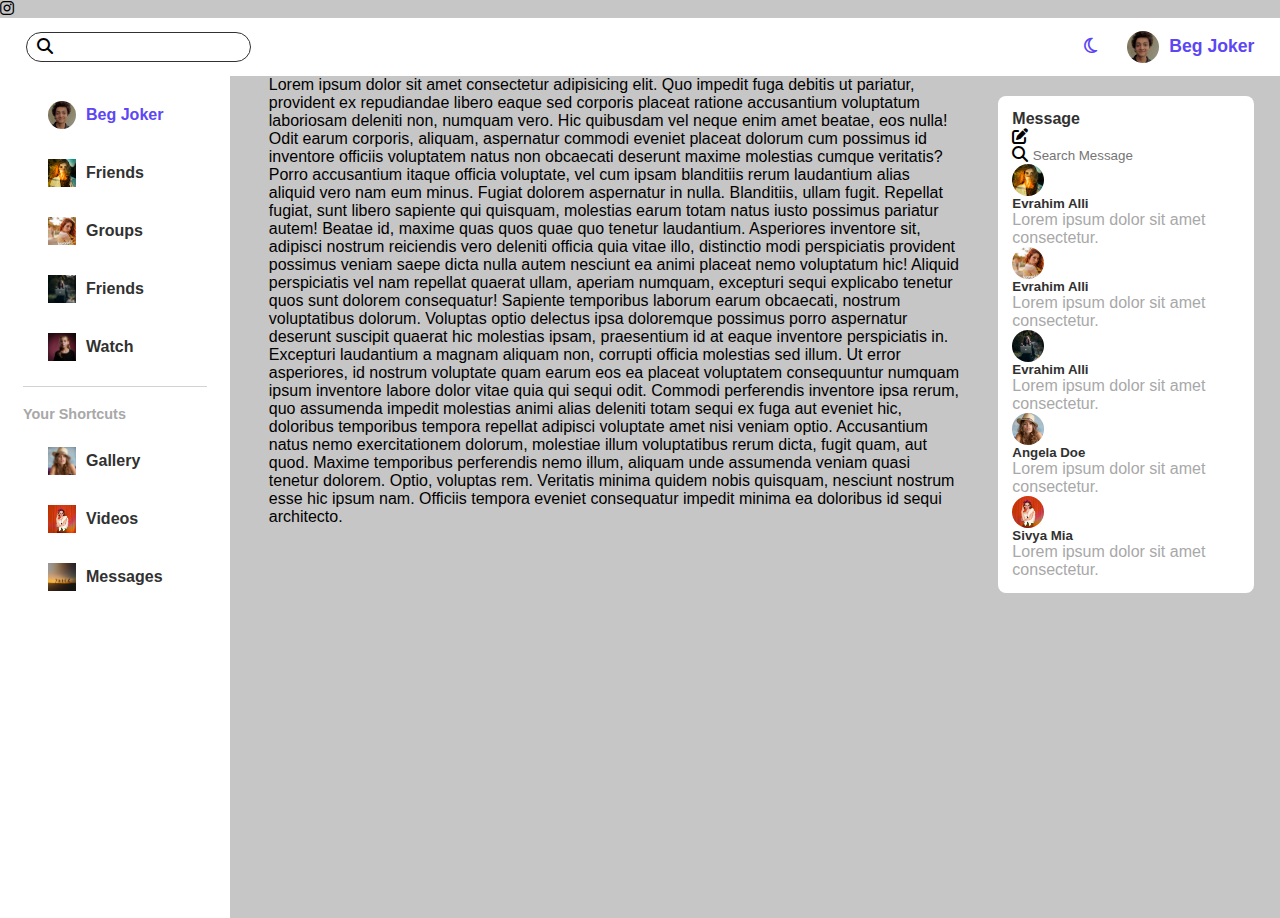
==== Instabook/index.html @ 7f5948ef "Add files via upload" ====
<!DOCTYPE html>
<html lang="en">
<head>
  <meta charset="UTF-8">
  <meta name="viewport" content="width=device-width, initial-scale=1.0">
  <title>InstaBook</title>
  <link rel="stylesheet" href="styles.css">
  <link rel="stylesheet" href="https://cdnjs.cloudflare.com/ajax/libs/font-awesome/6.4.2/css/all.min.css">
</head>


<body>
  <i class="fa-brands fa-instagram"></i>
  <nav>
    <div class="nav-container">

      <div class="nav-left">

        <a href="index.html" class="hidden-icon"><i class="fa fa-home"></i></a>
        <a href="profile.html" class="hidden-icon"><i class="fa fa-user"></i></a>
        <div class="nav-search">
          <span>
            <i class="fa fas fa-search"></i>
          </span>
          <input type="search">
        </div>
      </div>


      <div class="nav-right">
        <a href="chatbox.html" class="hidden-icon"><i class="fa far fa-envelope"></i></a>
        <a href="#" class="hidden-icon"><i class="fa far fa-bell"></i></a>
        <button class="moon-icon"><i class="fa far fa-moon"></i></button>
        <button class="sun-icon"><i class="fa far fa-sun"></i></button>
        <button class="menu-bar hidden-icon"><i class="fa fa-bars"></i></button>
        <a href="profile.html" class="user">
          <img src="images/Me.jpg" alt="">
          <h4>Beg Joker</h4>
        </a>
      </div>
    </div>
  </nav>




  <main>
<!---------------------------------Left Bar------------------------->
    <div class="left-bar">
      <div class="left-bar-container">
        <a href="profile.html" class="menu-item user">
          <img src="images/Me.jpg" alt="">
          <h4>Beg Joker</h4>
        </a>  
        <a href="profile.html" class="menu-item">
          <img src="images/1.jpg" alt="">
          <h4>Friends</h4>
        </a> 
        <a href="#" class="menu-item">
          <img src="images/2.jpg" alt="">
          <h4>Groups</h4>
        </a> 
        <a href="#" class="menu-item">
          <img src="images/3.jpg" alt="">
          <h4>Friends</h4>
        </a> 
        <a href="https://youtube/shorts/" target="_blank" class="menu-item">
          <img src="images/4.jpg" alt="">
          <h4>Watch</h4>
        </a> 

        <hr>
        <h4 class="others">Your Shortcuts</h4>

        <a href="#" class="menu-item">
          <img src="images/5.jpg" alt="">
          <h4>Gallery</h4>
        </a>
        <a href="https://youtube/" target="_blank" class="menu-item">
          <img src="images/6.jpg" alt="">
          <h4>Videos</h4>
        </a>
        <a href="chatbox.html" class="menu-item">
          <img src="images/7.jpg" alt="">
          <h4>Messages</h4>
        </a> 
      </div>
    </div>



<!---------------------------------Feed Bar------------------------->
    <div class="feeds-bar">
      <div class="container">
        Lorem ipsum dolor sit amet consectetur adipisicing elit. Quo impedit fuga debitis ut pariatur, provident ex repudiandae libero eaque sed corporis placeat ratione accusantium voluptatum laboriosam deleniti non, numquam vero. Hic quibusdam vel neque enim amet beatae, eos nulla! Odit earum corporis, aliquam, aspernatur commodi eveniet placeat dolorum cum possimus id inventore officiis voluptatem natus non obcaecati deserunt maxime molestias cumque veritatis? Porro accusantium itaque officia voluptate, vel cum ipsam blanditiis rerum laudantium alias aliquid vero nam eum minus. Fugiat dolorem aspernatur in nulla. Blanditiis, ullam fugit. Repellat fugiat, sunt libero sapiente qui quisquam, molestias earum totam natus iusto possimus pariatur autem! Beatae id, maxime quas quos quae quo tenetur laudantium. Asperiores inventore sit, adipisci nostrum reiciendis vero deleniti officia quia vitae illo, distinctio modi perspiciatis provident possimus veniam saepe dicta nulla autem nesciunt ea animi placeat nemo voluptatum hic! Aliquid perspiciatis vel nam repellat quaerat ullam, aperiam numquam, excepturi sequi explicabo tenetur quos sunt dolorem consequatur! Sapiente temporibus laborum earum obcaecati, nostrum voluptatibus dolorum. Voluptas optio delectus ipsa doloremque possimus porro aspernatur deserunt suscipit quaerat hic molestias ipsam, praesentium id at eaque inventore perspiciatis in. Excepturi laudantium a magnam aliquam non, corrupti officia molestias sed illum. Ut error asperiores, id nostrum voluptate quam earum eos ea placeat voluptatem consequuntur numquam ipsum inventore labore dolor vitae quia qui sequi odit. Commodi perferendis inventore ipsa rerum, quo assumenda impedit molestias animi alias deleniti totam sequi ex fuga aut eveniet hic, doloribus temporibus tempora repellat adipisci voluptate amet nisi veniam optio. Accusantium natus nemo exercitationem dolorum, molestiae illum voluptatibus rerum dicta, fugit quam, aut quod. Maxime temporibus perferendis nemo illum, aliquam unde assumenda veniam quasi tenetur dolorem. Optio, voluptas rem. Veritatis minima quidem nobis quisquam, nesciunt nostrum esse hic ipsum nam. Officiis tempora eveniet consequatur impedit minima ea doloribus id sequi architecto.
      </div>
    </div>



<!---------------------------------Right Bar------------------------->
    <div class="right-bar">
      <div class="right-bar-container">
<!-----------------Messages Section------------------>        
        <div class="messages">
          <div class="message-top">
            <h4>Message</h4>
            <span><i class="fa fa-edit"></i></span>
          </div>
          <div class="message-search">
            <span><i class="fa fa-search"></i></span>
            <input type="search" placeholder="Search Message">
          </div>
          <div class="border-div"></div>
          <div class="message">
            <div class="user">
              <img src="images/1.jpg" alt="">
              <div class="green-active"></div>
            </div>
            <div class="message-body">
              <h5>Evrahim Alli</h5>
              <p>Lorem ipsum dolor sit amet consectetur.</p>
            </div>
          </div>
          <div class="message">
            <div class="user">
              <img src="images/2.jpg" alt="">
              <div class="green-active"></div>
            </div>
            <div class="message-body">
              <h5>Evrahim Alli</h5>
              <p>Lorem ipsum dolor sit amet consectetur.</p>
            </div>
          </div>
          <div class="message">
            <div class="user">
              <img src="images/3.jpg" alt="">
              <div class="green-active"></div>
            </div>
            <div class="message-body">
              <h5>Evrahim Alli</h5>
              <p>Lorem ipsum dolor sit amet consectetur.</p>
            </div>
          </div>
          <div class="message">
            <div class="user">
              <img src="images/5.jpg" alt="">
              <div class="green-active"></div>
            </div>
            <div class="message-body">
              <h5>Angela Doe</h5>
              <p>Lorem ipsum dolor sit amet consectetur.</p>
            </div>
          </div>
          <div class="message">
            <div class="user">
              <img src="images/6.jpg" alt="">
              <div class="green-active"></div>
            </div>
            <div class="message-body">
              <h5>Sivya Mia</h5>
              <p>Lorem ipsum dolor sit amet consectetur.</p>
            </div>
          </div>
        </div>

<!----------------Friend Follow-----------------> 
       
      </div>
    </div>

  </main>

</body>
</html>
---- Instabook/styles.css ----
* {
  margin: 0;
  padding: 0;
  box-sizing: border-box;
  text-decoration: none;
  list-style: none;
  border: none;
  outline: none;
}
:root {
  --color-primary: rgb(93, 70, 244);
  --color-text: rgb(49, 49, 49);
  --color-bg: rgb(199, 198, 198);
  --color-white: white;
  --color-border: lightgray;
  --color-soft: rgb(168, 168, 168);
  --color-red: red;
}
html {
  font-family: 'Segoe UI', Tahoma, Geneva, Verdana, sans-serif;
}
body {
  overflow-x: hidden;
  background: var(--color-bg);
}
.container {
  max-width: 991px;
  width: 100%;
  margin: 0 auto;
}
h1, h2, h3, h4, h5 {
  color: var(--color-text);
  font-weight: 600;
}
p {
  color: var(--color-soft);
}
small {
  color: var(--color-soft);
}
img {
  width: 100%;
  display: block;
  object-fit: cover;
}
.btn {
  padding: 0.6rem 1.4rem;
  display: inline-block;
  width: fit-content;
  cursor: pointer;
  border-radius: 0.5rem;
  font-size: 0.9rem;
  font-weight: 500;
  border: none;
  transition: 0.3s ease;
}
.btn:hover {
  opacity: 0.8;
}
.btn-primary {
  background-color: var(--color-primary);
  color: white;
}
.btn-red {
  background: var(--color-red);
  color: white;
}
.user {
  display: flex;
  align-items: center;
  gap: 10px;
} 
.user img {
  width: 32px;
  aspect-ratio: 1/1;
  border-radius: 50%;
  transition: 0.3s ease;
}
.user img:hover {
  opacity: 0.8;
}
.user h4 {
  color: var(--color-primary);
}





/*----------------Nav Bar--------------*/
nav {
  height: 3.6rem;
  width: 100%;
  position: sticky;
  top: 0;
  z-index: 100;
  display: flex;
  align-items: center;
  background: var(--color-white);
}
.nav-container {
  width: 96%;
  margin: 0 auto;
  display: flex;
  align-items: center;
  justify-content: space-between;
  font-size: 1.1rem;
}
.hidden-icon {
  display: none;
}
.nav-left {
  display: flex;
  align-items: center;
  gap: 30px;
}
.logo h3 {
  font-size: 1.5rem;
  font-weight: 400;
  color: var(--color-primary);
}
.logo h3 span {
  color: var(--color-text);
}
.nav-search {
  border: 1px solid var(--color-text);
  padding: 5px 10px;
  font-size: 1rem;
  border-radius: 1rem;
  display: flex;
  align-items: center;
  gap: 10px;
}
.nav-search input {
  background: transparent;
  color: var(--color-primary);
}
.nav-right {
  display: flex;
  align-items: center;
  gap: 30px;
}
.nav-right button {
  background: transparent;
  font-size: 1.1rem;
  color: var(--color-primary);
}
.sun-icon {
  display: none;
}
.sun-icon:hover, .moon-icon:hover {
  transition: 0.3s ease;
}
.sun-icon:hover, .moon-icon:hover {
  transform: rotate(360deg);
}



/*-----------------Start Main----------------*/
main {
  display: grid;
  grid-template-columns: 18% 54% 25%;
  gap: 3%;
  width: 100%;
}


/*--------------Left Bar----------------*/
.left-bar {
  background: var(--color-white);
  position: sticky;
  top: 3.6rem;
  height: calc(100vh - 3.6rem);
  overflow: auto;
}
.left-bar::-webkit-scrollbar {
  display: none;
}
.left-bar-container {
  width: 80%;
  margin: 0 auto;
}

.left-bar .menu-item {
  display: flex;
  align-items: center;
  gap: 10px;
  margin: 20px;
  padding: 5px 0 5px 5px;
  transition: 0.3s ease;
}
.left-bar .menu-item img {
  width: 28px;
}
.left-bar .menu-item:hover {
  background: var(--color-bg);
  border-radius: 0.5rem;
}
hr {
  background: var(--color-border);
  height: 0.4px;
  border: transparent;
  margin-bottom: 20px;
}
.others {
  font-size: 0.9rem;
  color: var(--color-soft);
}



/*------------------Right Bar----------------*/
.right-bar {
  height: calc(100vh - 3.6rem);
  overflow: auto;
  position: sticky;
  top: 3.6rem;
}
.right-bar::-webkit-scrollbar {
  display: none;
}
.right-bar-container {
  width: 80%;
}
.messages {
  background: var(--color-white);
  margin-top: 20px;
  border-radius: 0.5rem;
  padding: 14px;
}
.messages-top {
  display: flex;
  align-items: center;
  justify-content: space-between;
  margin-bottom: 1rem;
}
.messages-top span {
  color: var(--color-text);
}
.messages-search {
  display: flex;
  align-items: center;
  border-radius: 0.5rem;
  background: var(--color-bg);
  padding: 0.7rem;
  gap: 5px;
  margin-bottom: 1rem;
}
.messages-search input {
  background: transparent;
  color: var(--color-text);
}
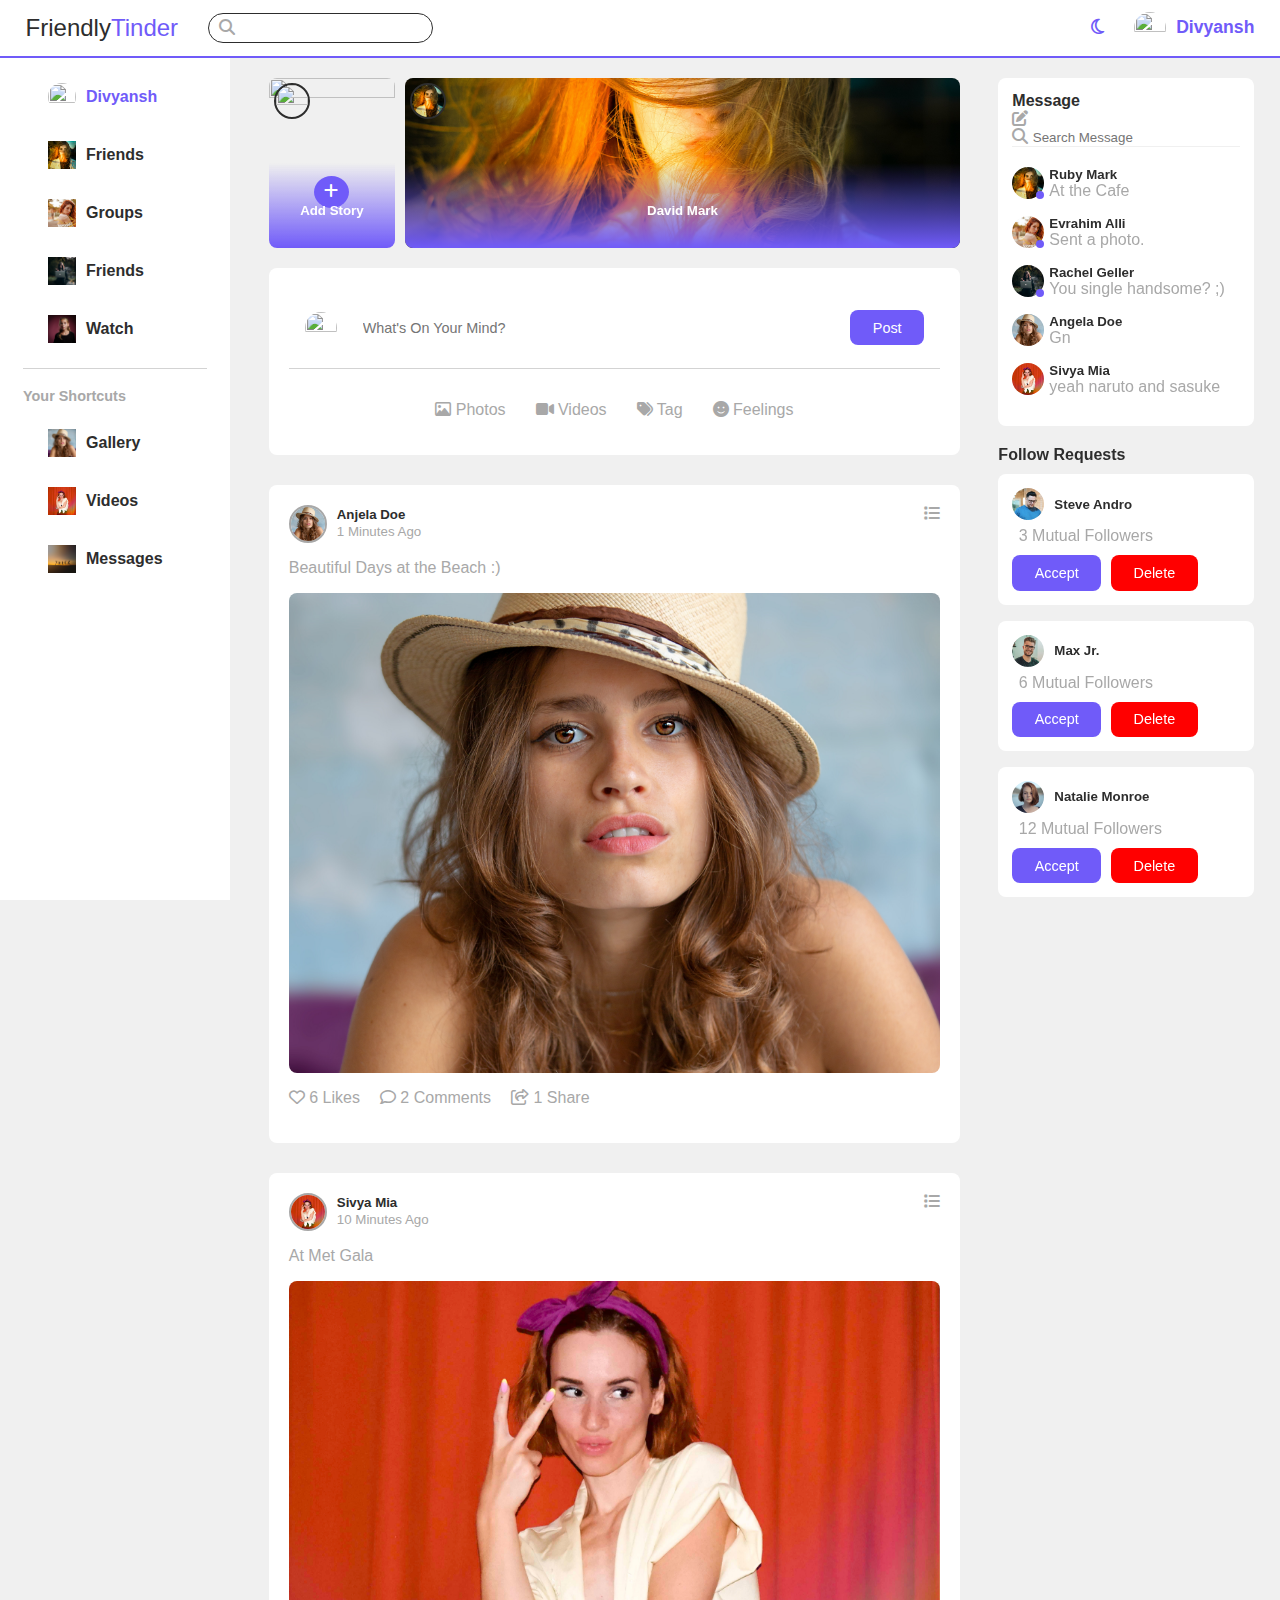
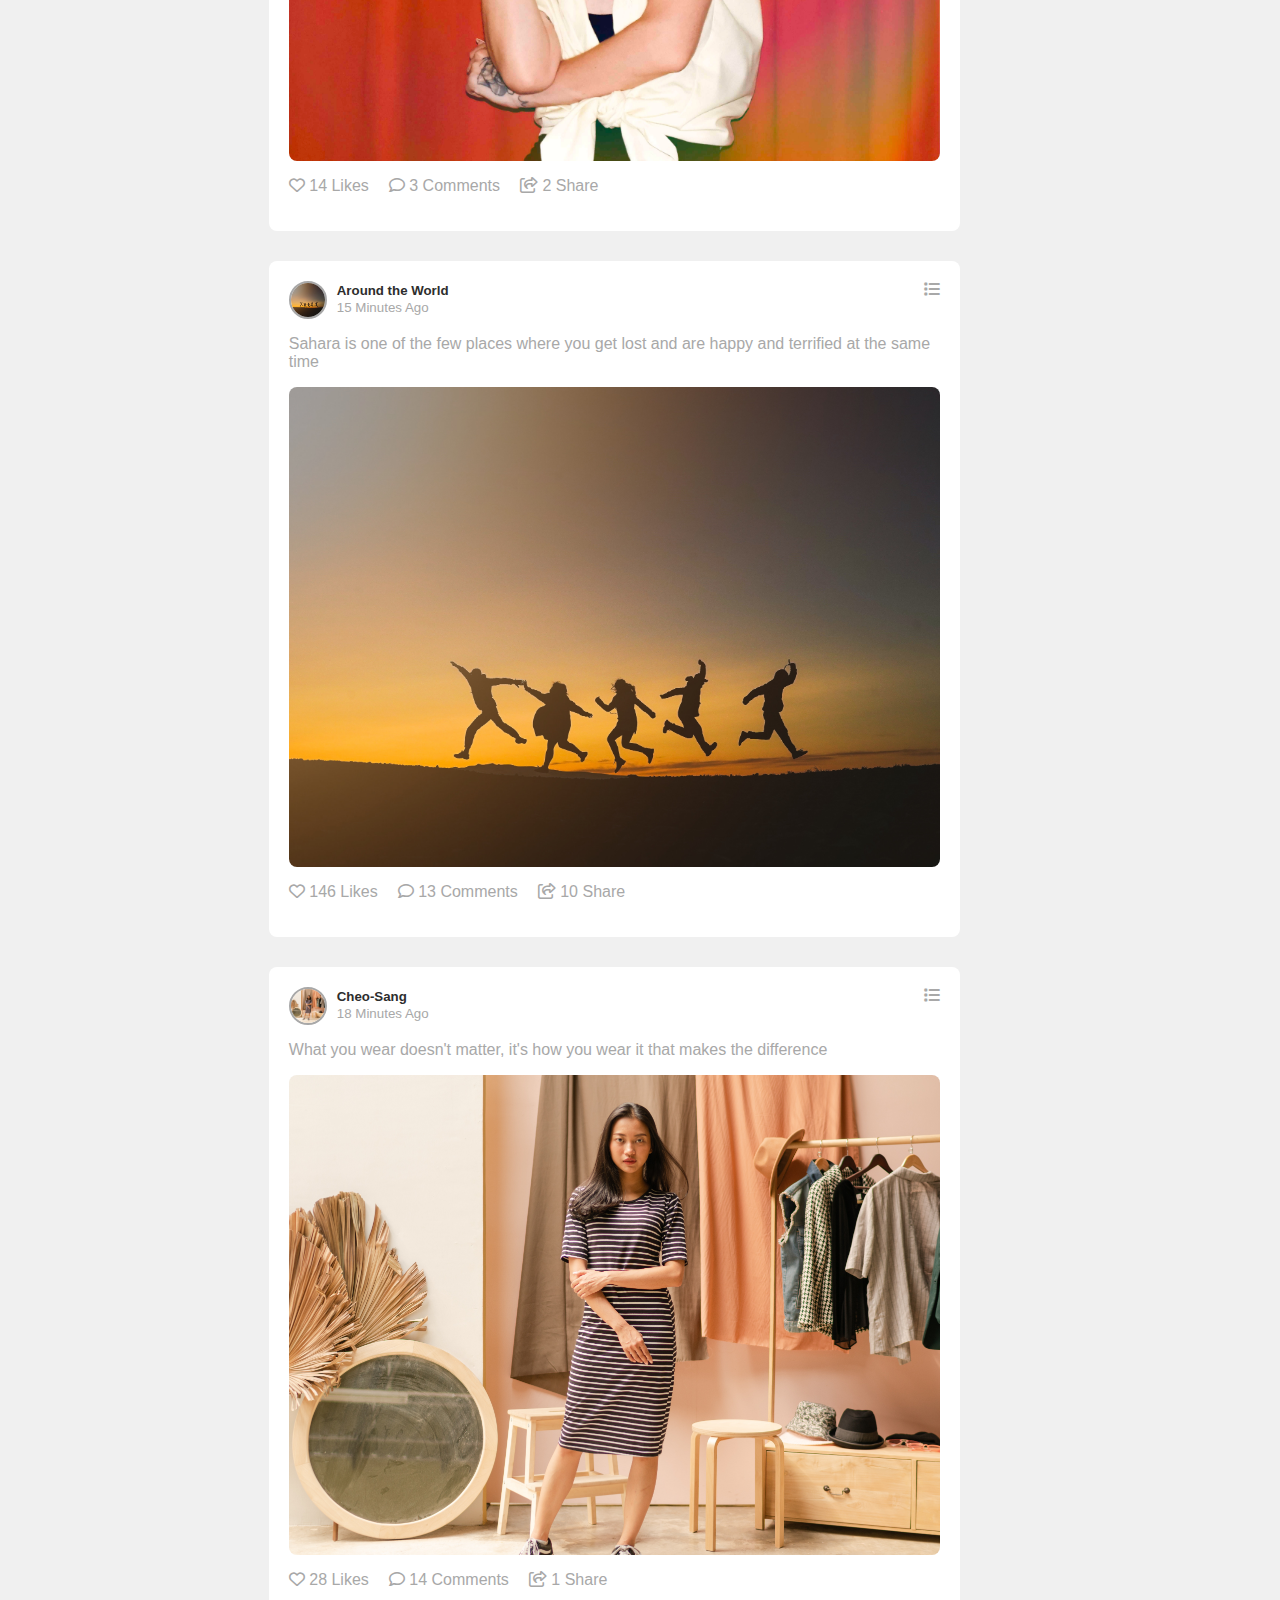
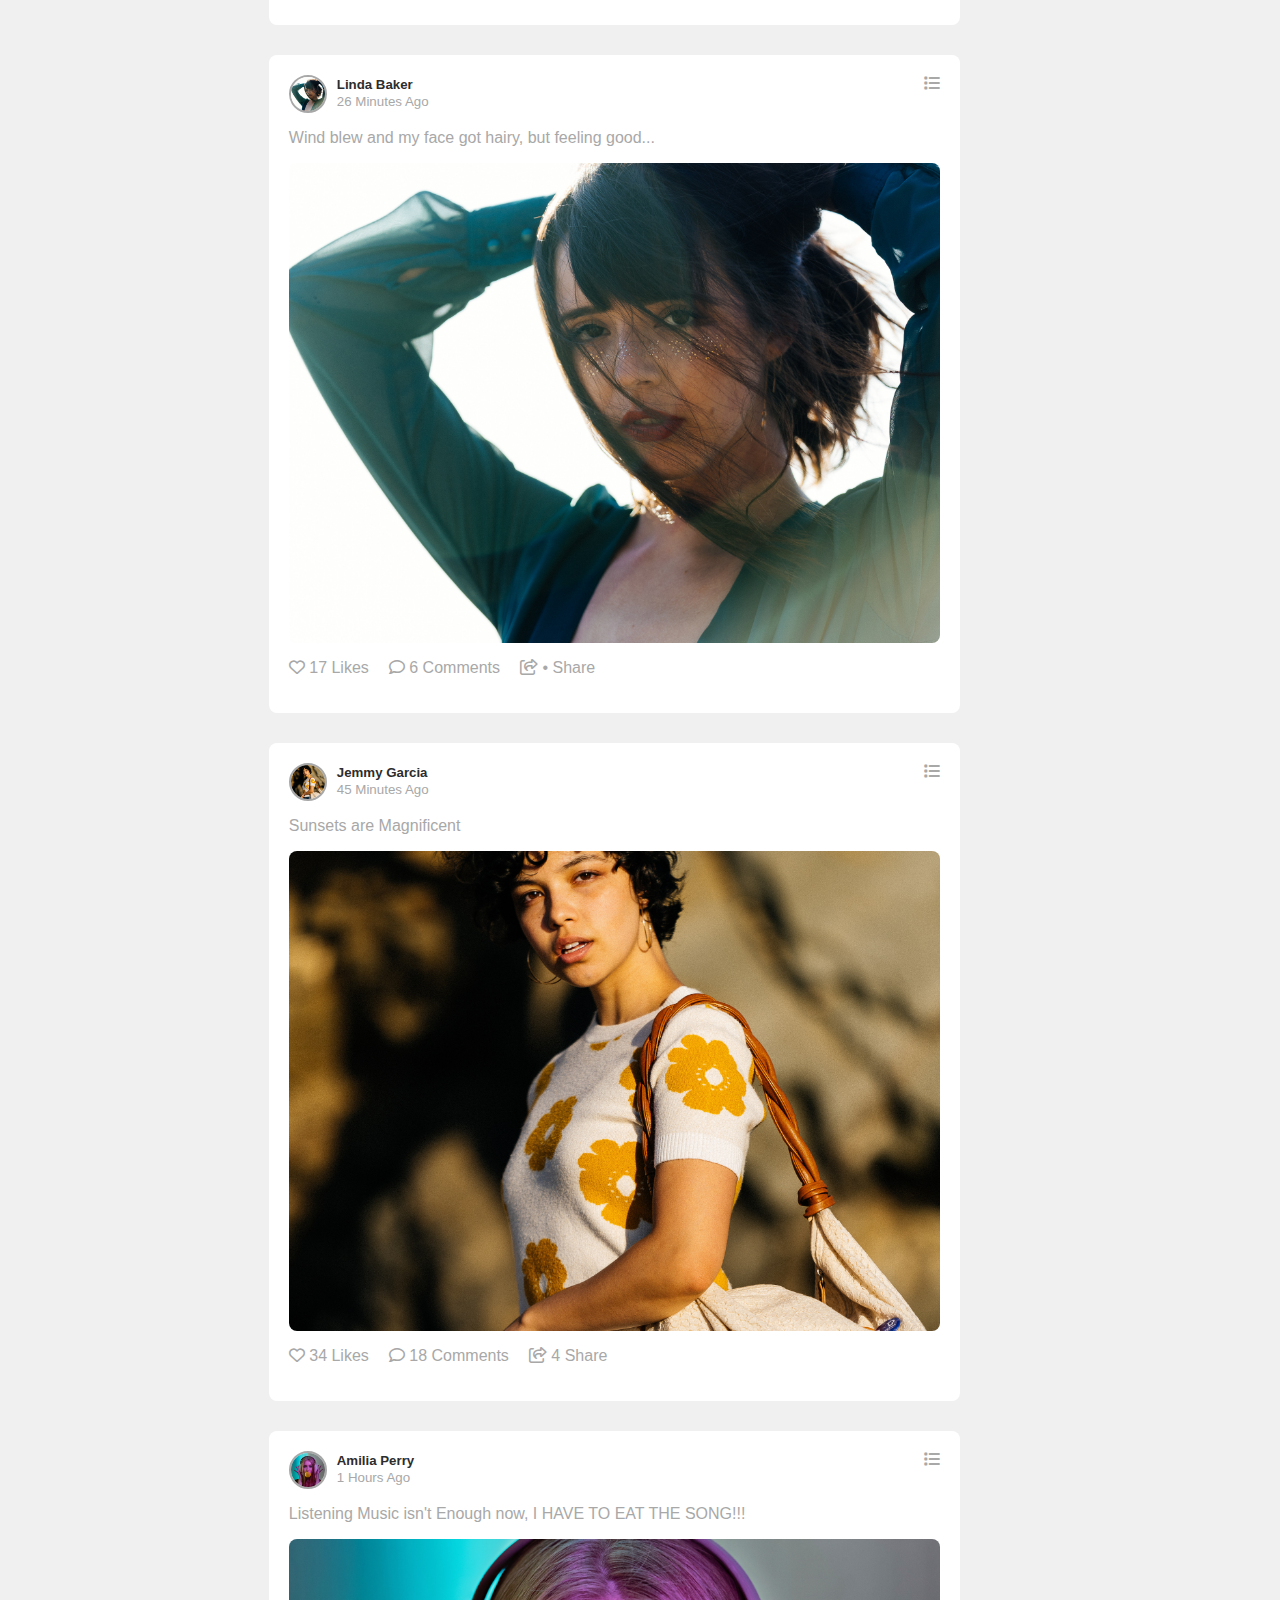
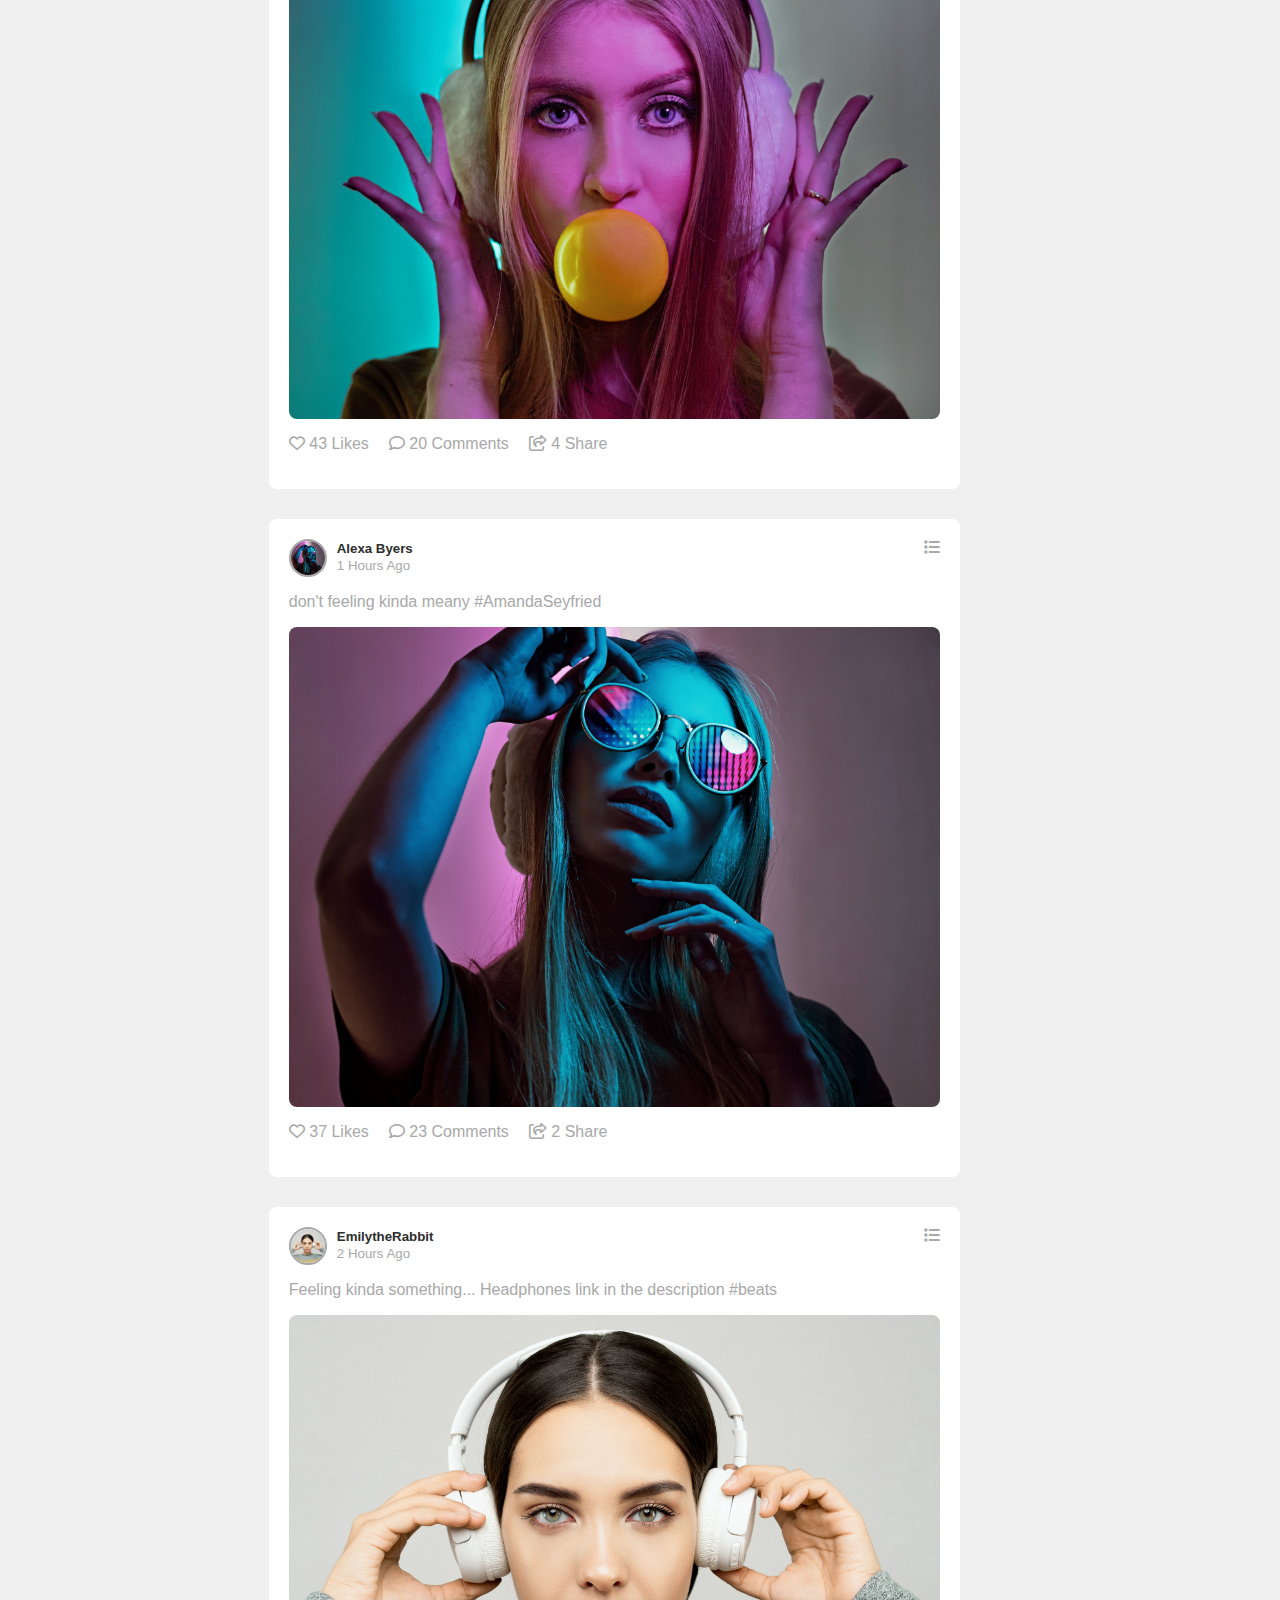
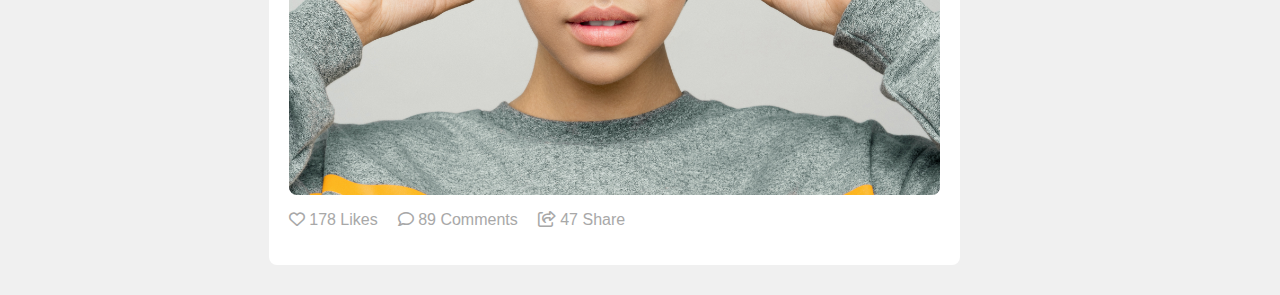
==== commit 2470ae60: "Add files via upload" ====
--- a/Instabook/index.html
+++ b/Instabook/index.html
@@ -3,21 +3,23 @@
 <head>
   <meta charset="UTF-8">
   <meta name="viewport" content="width=device-width, initial-scale=1.0">
-  <title>InstaBook</title>
+  <title>FriendlyTinder</title>
   <link rel="stylesheet" href="styles.css">
   <link rel="stylesheet" href="https://cdnjs.cloudflare.com/ajax/libs/font-awesome/6.4.2/css/all.min.css">
+
+
+  <!---------------Swiper CSS Link---------------->
+  <link rel="stylesheet" href="https://cdn.jsdelivr.net/npm/swiper@10/swiper-bundle.min.css"/>
 </head>
-
-
 <body>
-  <i class="fa-brands fa-instagram"></i>
+  
   <nav>
     <div class="nav-container">
 
       <div class="nav-left">
-
+        <a href="index.html" class="logo"><h3>Friendly<span>Tinder</span></h3></a>
         <a href="index.html" class="hidden-icon"><i class="fa fa-home"></i></a>
-        <a href="profile.html" class="hidden-icon"><i class="fa fa-user"></i></a>
+        <a href="FriendRequests.html" class="hidden-icon"><i class="fa fa-user"></i></a>
         <div class="nav-search">
           <span>
             <i class="fa fas fa-search"></i>
@@ -34,8 +36,8 @@
         <button class="sun-icon"><i class="fa far fa-sun"></i></button>
         <button class="menu-bar hidden-icon"><i class="fa fa-bars"></i></button>
         <a href="profile.html" class="user">
-          <img src="images/Me.jpg" alt="">
-          <h4>Beg Joker</h4>
+          <img src="images/me 2.jpg" alt="">
+          <h4>Divyansh</h4>
         </a>
       </div>
     </div>
@@ -49,8 +51,8 @@
     <div class="left-bar">
       <div class="left-bar-container">
         <a href="profile.html" class="menu-item user">
-          <img src="images/Me.jpg" alt="">
-          <h4>Beg Joker</h4>
+          <img src="images/me 2.jpg" alt="">
+          <h4>Divyansh</h4>
         </a>  
         <a href="profile.html" class="menu-item">
           <img src="images/1.jpg" alt="">
@@ -92,7 +94,319 @@
 <!---------------------------------Feed Bar------------------------->
     <div class="feeds-bar">
       <div class="container">
-        Lorem ipsum dolor sit amet consectetur adipisicing elit. Quo impedit fuga debitis ut pariatur, provident ex repudiandae libero eaque sed corporis placeat ratione accusantium voluptatum laboriosam deleniti non, numquam vero. Hic quibusdam vel neque enim amet beatae, eos nulla! Odit earum corporis, aliquam, aspernatur commodi eveniet placeat dolorum cum possimus id inventore officiis voluptatem natus non obcaecati deserunt maxime molestias cumque veritatis? Porro accusantium itaque officia voluptate, vel cum ipsam blanditiis rerum laudantium alias aliquid vero nam eum minus. Fugiat dolorem aspernatur in nulla. Blanditiis, ullam fugit. Repellat fugiat, sunt libero sapiente qui quisquam, molestias earum totam natus iusto possimus pariatur autem! Beatae id, maxime quas quos quae quo tenetur laudantium. Asperiores inventore sit, adipisci nostrum reiciendis vero deleniti officia quia vitae illo, distinctio modi perspiciatis provident possimus veniam saepe dicta nulla autem nesciunt ea animi placeat nemo voluptatum hic! Aliquid perspiciatis vel nam repellat quaerat ullam, aperiam numquam, excepturi sequi explicabo tenetur quos sunt dolorem consequatur! Sapiente temporibus laborum earum obcaecati, nostrum voluptatibus dolorum. Voluptas optio delectus ipsa doloremque possimus porro aspernatur deserunt suscipit quaerat hic molestias ipsam, praesentium id at eaque inventore perspiciatis in. Excepturi laudantium a magnam aliquam non, corrupti officia molestias sed illum. Ut error asperiores, id nostrum voluptate quam earum eos ea placeat voluptatem consequuntur numquam ipsum inventore labore dolor vitae quia qui sequi odit. Commodi perferendis inventore ipsa rerum, quo assumenda impedit molestias animi alias deleniti totam sequi ex fuga aut eveniet hic, doloribus temporibus tempora repellat adipisci voluptate amet nisi veniam optio. Accusantium natus nemo exercitationem dolorum, molestiae illum voluptatibus rerum dicta, fugit quam, aut quod. Maxime temporibus perferendis nemo illum, aliquam unde assumenda veniam quasi tenetur dolorem. Optio, voluptas rem. Veritatis minima quidem nobis quisquam, nesciunt nostrum esse hic ipsum nam. Officiis tempora eveniet consequatur impedit minima ea doloribus id sequi architecto.
+        <!---------------story part-------------------->
+        <div class="stories">
+          <div class="story user-story">
+            <div class="user">
+              <img src="images/me 2.jpg" alt="">
+            </div>
+            <img src="images/me 2.jpg" alt="">
+            <label for="storyImport">
+              <span><i class="fa fa-add"></i></span>
+              <input type="file" id="storyImport">
+            </label>
+            <h5>Add Story</h5>
+          </div>
+          <div class="mySwiper swiper">
+            <div class="swiper-wrapper">
+              <div class="story swiper-slide">
+                <div class="user">
+                  <img src="images/1.jpg" alt="">
+                </div>
+                <img src="images/1.jpg" alt="">
+                <h5>David Mark</h5>
+              </div>
+              <div class="story swiper-slide">
+                <div class="user">
+                  <img src="images/2.jpg" alt="">
+                </div>
+                <img src="images/2.jpg" alt="">
+                <h5>Evrahim Alli</h5>
+              </div>
+              <div class="story swiper-slide">
+                <div class="user">
+                  <img src="images/3.jpg" alt="">
+                </div>
+                <img src="images/3.jpg" alt="">
+                <h5>Rachel Geller</h5>
+              </div>
+              <div class="story swiper-slide">
+                <div class="user">
+                  <img src="images/4.jpg" alt="">
+                </div>
+                <img src="images/4.jpg" alt="">
+                <h5>Lily Warren</h5>
+              </div>
+              <div class="story swiper-slide">
+                <div class="user">
+                  <img src="images/5.jpg" alt="">
+                </div>
+                <img src="images/5.jpg" alt="">
+                <h5>Angela Doe</h5>
+              </div>
+              <div class="story swiper-slide">
+                <div class="user">
+                  <img src="images/6.jpg" alt="">
+                </div>
+                <img src="images/6.jpg" alt="">
+                <h5>Sivya Mia</h5>
+              </div>
+              <div class="story swiper-slide">
+                <div class="user">
+                  <img src="images/7.jpg" alt="">
+                </div>
+                <img src="images/7.jpg" alt="">
+                <h5>Around the World</h5>
+              </div>
+              <div class="story swiper-slide">
+                <div class="user">
+                  <img src="images/8.jpg" alt="">
+                </div>
+                <img src="images/8.jpg" alt="">
+                <h5>Cheo-Sang</h5>
+              </div>
+              <div class="story swiper-slide">
+                <div class="user">
+                  <img src="images/9.jpg" alt="">
+                </div>
+                <img src="images/9.jpg" alt="">
+                <h5>Linda Baker</h5>
+              </div>
+            </div>
+          </div> 
+        </div>
+
+        <!----------------Add Post---------------->
+        <div class="post-form">
+          <div class="user post-form-top">
+            <img src="images/me 2.jpg" alt="">
+            <input type="text" placeholder="What's On Your Mind?" id="">
+            <button type="submit" class="btn btn-primary">Post</button>
+          </div>
+          <div class="post-categories">
+            <label for="file">
+              <input type="file" id="file">
+              <span><i class="fa far fa-image"></i> Photos</span>
+            </label>
+            <label for="file">
+              <input type="file" id="file">
+              <span><i class="fa far fas fa-video"></i> Videos</span>
+            </label>
+            <span><i class="fa fa-tags"></i> Tag</span>
+            <span><i class="fa fas fa-smile"></i> Feelings</span>
+          </div>
+        </div>
+
+        <!----------------Feeds post--------------->
+        <div class="feeds">
+          <div class="feed">
+            <div class="feed-top-content">
+              <a href="profile.html" class="user">
+                <img src="images/5.jpg" alt="">
+                <div>
+                  <h5>Anjela Doe</h5>
+                  <small>1 Minutes Ago</small>
+                </div>
+              </a>
+              <span><i class="fa fa-list"></i></span>
+            </div>
+            <div class="feed-mid-content">
+              <p>
+                Beautiful Days at the Beach :)
+              </p>
+              <img src="images/5.jpg" alt="">
+            </div>
+            <div class="feed-bottom-content">
+              <span><i class="fa far fa-heart"></i> 6 Likes</span>
+              <span><i class="fa far far fa-comment"></i> 2 Comments</span>
+              <span><i class="fa far far fa-share-square"></i> 1 Share</span>
+            </div>
+          </div>
+          <div class="feed">
+            <div class="feed-top-content">
+              <a href="profile.html" class="user">
+                <img src="images/6.jpg" alt="">
+                <div>
+                  <h5>Sivya Mia</h5>
+                  <small>10 Minutes Ago</small>
+                </div>
+              </a>
+              <span><i class="fa fa-list"></i></span>
+            </div>
+            <div class="feed-mid-content">
+              <p>
+                At Met Gala
+              </p>
+              <img src="images/6.jpg" alt="">
+            </div>
+            <div class="feed-bottom-content">
+              <span><i class="fa far fa-heart"></i> 14 Likes</span>
+              <span><i class="fa far far fa-comment"></i> 3 Comments</span>
+              <span><i class="fa far far fa-share-square"></i> 2 Share</span>
+            </div>
+          </div>
+          <div class="feed">
+            <div class="feed-top-content">
+              <a href="profile.html" class="user">
+                <img src="images/7.jpg" alt="">
+                <div>
+                  <h5>Around the World</h5>
+                  <small>15 Minutes Ago</small>
+                </div>
+              </a>
+              <span><i class="fa fa-list"></i></span>
+            </div>
+            <div class="feed-mid-content">
+              <p>
+                Sahara is one of the few places where you get lost and are happy and terrified at the same time
+              </p>
+              <img src="images/7.jpg" alt="">
+            </div>
+            <div class="feed-bottom-content">
+              <span><i class="fa far fa-heart"></i> 146 Likes</span>
+              <span><i class="fa far far fa-comment"></i> 13 Comments</span>
+              <span><i class="fa far far fa-share-square"></i> 10 Share</span>
+            </div>
+          </div>
+          <div class="feed">
+            <div class="feed-top-content">
+              <a href="profile.html" class="user">
+                <img src="images/8.jpg" alt="">
+                <div>
+                  <h5>Cheo-Sang</h5>
+                  <small>18 Minutes Ago</small>
+                </div>
+              </a>
+              <span><i class="fa fa-list"></i></span>
+            </div>
+            <div class="feed-mid-content">
+              <p>
+                What you wear doesn't matter, it's how you wear it that makes the difference
+              </p>
+              <img src="images/8.jpg" alt="">
+            </div>
+            <div class="feed-bottom-content">
+              <span><i class="fa far fa-heart"></i> 28 Likes</span>
+              <span><i class="fa far far fa-comment"></i> 14 Comments</span>
+              <span><i class="fa far far fa-share-square"></i> 1 Share</span>
+            </div>
+          </div>
+          <div class="feed">
+            <div class="feed-top-content">
+              <a href="profile.html" class="user">
+                <img src="images/9.jpg" alt="">
+                <div>
+                  <h5>Linda Baker</h5>
+                  <small>26 Minutes Ago</small>
+                </div>
+              </a>
+              <span><i class="fa fa-list"></i></span>
+            </div>
+            <div class="feed-mid-content">
+              <p>
+                Wind blew and my face got hairy, but feeling good...
+              </p>
+              <img src="images/9.jpg" alt="">
+            </div>
+            <div class="feed-bottom-content">
+              <span><i class="fa far fa-heart"></i> 17 Likes</span>
+              <span><i class="fa far far fa-comment"></i> 6 Comments</span>
+              <span><i class="fa far far fa-share-square"></i> &bull; Share</span>
+            </div>
+          </div>
+          <div class="feed">
+            <div class="feed-top-content">
+              <a href="profile.html" class="user">
+                <img src="images/10.jpg" alt="">
+                <div>
+                  <h5>Jemmy Garcia</h5>
+                  <small>45 Minutes Ago</small>
+                </div>
+              </a>
+              <span><i class="fa fa-list"></i></span>
+            </div>
+            <div class="feed-mid-content">
+              <p>
+                Sunsets are Magnificent
+              </p>
+              <img src="images/10.jpg" alt="">
+            </div>
+            <div class="feed-bottom-content">
+              <span><i class="fa far fa-heart"></i> 34 Likes</span>
+              <span><i class="fa far far fa-comment"></i> 18 Comments</span>
+              <span><i class="fa far far fa-share-square"></i> 4 Share</span>
+            </div>
+          </div>
+          <div class="feed">
+            <div class="feed-top-content">
+              <a href="profile.html" class="user">
+                <img src="images/13.jpg" alt="">
+                <div>
+                  <h5>Amilia Perry</h5>
+                  <small>1 Hours Ago</small>
+                </div>
+              </a>
+              <span><i class="fa fa-list"></i></span>
+            </div>
+            <div class="feed-mid-content">
+              <p>
+                Listening Music isn't Enough now, I HAVE TO EAT THE SONG!!!  
+              </p>
+              <img src="images/13.jpg" alt="">
+            </div>
+            <div class="feed-bottom-content">
+              <span><i class="fa far fa-heart"></i> 43 Likes</span>
+              <span><i class="fa far far fa-comment"></i> 20 Comments</span>
+              <span><i class="fa far far fa-share-square"></i> 4 Share</span>
+            </div>
+          </div>
+          <div class="feed">
+            <div class="feed-top-content">
+              <a href="profile.html" class="user">
+                <img src="images/12.jpg" alt="">
+                <div>
+                  <h5>Alexa Byers</h5>
+                  <small>1 Hours Ago</small>
+                </div>
+              </a>
+              <span><i class="fa fa-list"></i></span>
+            </div>
+            <div class="feed-mid-content">
+              <p>
+                don't feeling kinda meany #AmandaSeyfried 
+              </p>
+              <img src="images/12.jpg" alt="">
+            </div>
+            <div class="feed-bottom-content">
+              <span><i class="fa far fa-heart"></i> 37 Likes</span>
+              <span><i class="fa far far fa-comment"></i> 23 Comments</span>
+              <span><i class="fa far far fa-share-square"></i> 2 Share</span>
+            </div>
+          </div>
+          <div class="feed">
+            <div class="feed-top-content">
+              <a href="profile.html" class="user">
+                <img src="images/11.jpg" alt="">
+                <div>
+                  <h5>EmilytheRabbit</h5>
+                  <small>2 Hours Ago</small>
+                </div>
+              </a>
+              <span><i class="fa fa-list"></i></span>
+            </div>
+            <div class="feed-mid-content">
+              <p>
+                Feeling kinda something... Headphones link in the description #beats
+              </p>
+              <img src="images/11.jpg" alt="">
+            </div>
+            <div class="feed-bottom-content">
+              <span><i class="fa far fa-heart"></i> 178 Likes</span>
+              <span><i class="fa far far fa-comment"></i> 89 Comments</span>
+              <span><i class="fa far far fa-share-square"></i> 47 Share</span>
+            </div>
+          </div>
+        </div>
       </div>
     </div>
 
@@ -112,64 +426,115 @@
             <input type="search" placeholder="Search Message">
           </div>
           <div class="border-div"></div>
-          <div class="message">
+          <a href="chatbox.html" class="message">
             <div class="user">
               <img src="images/1.jpg" alt="">
               <div class="green-active"></div>
             </div>
             <div class="message-body">
-              <h5>Evrahim Alli</h5>
-              <p>Lorem ipsum dolor sit amet consectetur.</p>
-            </div>
-          </div>
-          <div class="message">
+              <h5>Ruby Mark</h5>
+              <p>At the Cafe</p>
+            </div>
+          </a>
+          <a href="chatbox.html" class="message">
             <div class="user">
               <img src="images/2.jpg" alt="">
               <div class="green-active"></div>
             </div>
             <div class="message-body">
               <h5>Evrahim Alli</h5>
-              <p>Lorem ipsum dolor sit amet consectetur.</p>
-            </div>
-          </div>
-          <div class="message">
+              <p>Sent a photo.</p>
+            </div>
+          </a>
+          <a href="chatbox.html" class="message">
             <div class="user">
               <img src="images/3.jpg" alt="">
               <div class="green-active"></div>
             </div>
             <div class="message-body">
-              <h5>Evrahim Alli</h5>
-              <p>Lorem ipsum dolor sit amet consectetur.</p>
-            </div>
-          </div>
-          <div class="message">
+              <h5>Rachel Geller</h5>
+              <p>You single handsome? ;)</p>
+            </div>
+          </a>
+          <a href="chatbox.html" class="message">
             <div class="user">
               <img src="images/5.jpg" alt="">
-              <div class="green-active"></div>
+              
             </div>
             <div class="message-body">
               <h5>Angela Doe</h5>
-              <p>Lorem ipsum dolor sit amet consectetur.</p>
-            </div>
-          </div>
-          <div class="message">
+              <p>Gn</p>
+            </div>
+          </a>
+          <a href="chabox.html" class="message">
             <div class="user">
               <img src="images/6.jpg" alt="">
-              <div class="green-active"></div>
+              
             </div>
             <div class="message-body">
               <h5>Sivya Mia</h5>
-              <p>Lorem ipsum dolor sit amet consectetur.</p>
-            </div>
-          </div>
-        </div>
-
+              <p>yeah naruto and sasuke</p>
+            </div>
+          </a>
+        </div>
+        
 <!----------------Friend Follow-----------------> 
-       
+       <div class="friend-requests">
+        <h4>Follow Requests</h4>
+        <div class="request">
+          <a href="profile.html" class="user">
+            <img src="images/19.png" alt="">
+            <h5>Steve Andro</h5>
+          </a>
+          <p class="follow-info">3 Mutual Followers</p>
+          <div class="request-action">
+            <button class="btn btn-primary">Accept</button>
+            <button class="btn btn-red">Delete</button>
+          </div>
+        </div>
+        <div class="request">
+          <a href="profile.html" class="user">
+            <img src="images/18.png" alt="">
+            <h5>Max Jr.</h5>
+          </a>
+          <p class="follow-info">6 Mutual Followers</p>
+          <div class="request-action">
+            <button class="btn btn-primary">Accept</button>
+            <button class="btn btn-red">Delete</button>
+          </div>
+        </div>
+        <div class="request">
+          <a href="profile.html" class="user">
+            <img src="images/17.png" alt="">
+            <h5>Natalie Monroe</h5>
+          </a>
+          <p class="follow-info">12 Mutual Followers</p>
+          <div class="request-action">
+            <button class="btn btn-primary">Accept</button>
+            <button class="btn btn-red">Delete</button>
+          </div>
+        </div>
+        <div class="request">
+          <a href="profile.html" class="user">
+            <img src="images/16.png" alt="">
+            <h5>Joe Geller</h5>
+          </a>
+          <p class="follow-info">15 Mutual Followers</p>
+          <div class="request-action">
+            <button class="btn btn-primary">Accept</button>
+            <button class="btn btn-red">Delete</button>
+          </div>
+        </div>
+       </div>
       </div>
     </div>
 
   </main>
 
+
+<!-----------------Swipper JS Link---------------------->
+  <script src="https://cdn.jsdelivr.net/npm/swiper@10/swiper-bundle.min.js"></script>
+
+  <script src="script.js"></script>
 </body>
 </html>--- a/Instabook/styles.css
+++ b/Instabook/styles.css
@@ -8,20 +8,26 @@
   outline: none;
 }
 :root {
-  --color-primary: rgb(93, 70, 244);
-  --color-text: rgb(49, 49, 49);
-  --color-bg: rgb(199, 198, 198);
+  --color-primary: rgb(112, 91, 249);
+  --color-text: rgb(45, 45, 45);
+  --color-bg: rgb(240, 240, 240);
   --color-white: white;
   --color-border: lightgray;
   --color-soft: rgb(168, 168, 168);
   --color-red: red;
 }
+.dark-color {
+  --color-text: white;
+  --color-bg: black;
+  --color-white: rgb(24, 24, 24);
+}
 html {
   font-family: 'Segoe UI', Tahoma, Geneva, Verdana, sans-serif;
 }
 body {
   overflow-x: hidden;
   background: var(--color-bg);
+  color: var(--color-soft);
 }
 .container {
   max-width: 991px;
@@ -97,6 +103,7 @@
   display: flex;
   align-items: center;
   background: var(--color-white);
+  border-bottom: 2.4px solid var(--color-primary);
 }
 .nav-container {
   width: 96%;
@@ -117,10 +124,10 @@
 .logo h3 {
   font-size: 1.5rem;
   font-weight: 400;
+  color: var(--color-text);
+}
+.logo h3 span {
   color: var(--color-primary);
-}
-.logo h3 span {
-  color: var(--color-text);
 }
 .nav-search {
   border: 1px solid var(--color-text);
@@ -211,6 +218,7 @@
 
 
 /*------------------Right Bar----------------*/
+/*-----------------Message Part-----------*/
 .right-bar {
   height: calc(100vh - 3.6rem);
   overflow: auto;
@@ -250,4 +258,344 @@
 .messages-search input {
   background: transparent;
   color: var(--color-text);
+}
+.border-div {
+  width: 100%;
+  height: 0.1rem;
+  background-color: var(--color-bg);
+  margin-bottom: 20px;
+}
+.message {
+  display: flex;
+  gap: 5px;
+  margin-bottom: 1rem;
+  align-items: self-start;
+}
+.massage p {
+  font-size: 0.9rem;
+}
+.message .user {
+  height: fit-content;
+  width: fit-content;
+  position: relative;
+}
+.green-active {
+  background: var(--color-primary);
+  height: 8px;
+  width: 8px;
+  position: absolute;
+  border-radius: 50%;
+  bottom: 0;
+  right: 0;
+}
+
+
+/*--------------Friend Request Part--------------*/
+.friend-requests {
+  margin-top: 20px;
+}
+.friend-requests h4 {
+  margin-bottom: 10px;
+}
+.request {
+  background: var(--color-white);
+  border-radius: 0.5rem;
+  margin-bottom: 1rem;
+  padding: 14px;
+  display: flex;
+  flex-direction: column;
+  gap: 7px;
+}
+.request p {
+  margin-left: 0.4rem;
+  margin-bottom: 0.2rem;
+}
+.request-action {
+  display: flex;
+  align-items: center;
+  gap: 10px;
+}
+
+
+
+/*-------------Feeds Bar------------*/
+
+/*----------Story Part------------*/
+.stories {
+  display: flex !important;
+  align-items: center;
+  gap: 10px;
+  margin-top: 20px;
+}
+.stories .user-story label {
+  position: absolute;
+  bottom: 40px;
+  left: 0;
+  right: 0;
+  color: white;
+  z-index: 1;
+  text-align: center;
+  background: var(--color-primary);
+  width: fit-content;
+  margin: 0 auto;
+  padding: 7px 10px;
+  border-radius: 50%;
+  display: flex;
+}
+.stories .user-story label input {
+  display: none;
+}
+.stories .user-story {
+  flex: 1;
+}
+.swiper {
+  flex: 4.4;
+}
+.stories .story {
+  height: 170px;
+  display: flex;
+  overflow: hidden !important;
+  user-select: none;
+  position: relative;
+  border-radius: 0.5rem;
+}
+.stories .story::after {
+  content: '';
+  width: 100%;
+  height: 100%;
+  bottom: 0;
+  position: absolute;
+  background: linear-gradient(transparent, transparent, var(--color-primary));
+}
+.story .user {
+  position: absolute;
+  top: 5px;
+  left: 5px;
+  border: 2px solid var(--color-text);
+  border-radius: 50%;
+}
+.stories .story>img {
+  width: 100%;
+  aspect-ratio: 1/1;
+}
+.stories .story>h5 {
+  position: absolute;
+  z-index: 1;
+  text-align: center;
+  color: white;
+  bottom: 30px;
+  left: 0;
+  right: 0;
+}
+
+
+
+
+
+.post-form {
+  padding: 20px;
+  background: var(--color-white);
+  margin-top: 20px;
+  border-radius: 0.5rem;
+  display: flex;
+  flex-direction: column;
+  gap: 1rem;
+}
+.post-form-top {
+  justify-content: space-between;
+  padding: 1rem;
+  border-bottom: 1px solid var(--color-border);
+}
+.post-form-top input {
+  width: 100%;
+  background: transparent;
+  padding: 1rem;
+  color: var(--color-primary);
+  font-size: 0.9rem;
+}
+.post-categories {
+  display: flex;
+  align-items: center;
+  gap: 30px;
+  padding: 1rem;
+  text-align: center;
+  justify-content: center;
+}
+.post-categories input {
+  display: none;
+}
+.post-categories span {
+  transition: 0.3s ease;
+}
+.post-categories span:hover {
+  color: var(--color-primary);
+}
+
+
+
+/*-------------Feeds Part--------------*/
+.feeds {
+  margin-top: 30px;
+}
+.feed {
+  background: var(--color-white);
+  border-radius: 0.5rem;
+  padding: 20px;
+  margin-bottom: 30px;
+}
+.feed-top-content {
+  display: flex;
+  justify-content: space-between;
+  margin-bottom: 1rem;
+}
+.feed-top-content .user img {
+  width: 38px;
+  border-radius: 50%;
+  border: 2px solid var(--color-soft);
+}
+.feed-mid-content img {
+  max-height: 480px;
+  aspect-ratio: 1/1;
+  margin-top: 1rem;
+  border-radius: 0.5rem;
+  margin-bottom: 1rem;
+}
+.feed-bottom-content {
+  display: flex;
+  align-items: center;
+  gap: 20px;
+  margin-bottom: 1rem;
+}
+
+
+
+
+
+
+/*------------------------Media------------------------*/
+
+/*------------Max Width:1024px----------*/
+@media (max-width:1024px) {
+  /*---------Main-------*/
+  main {
+    grid-template-columns: 8% 56% 32%;
+  }
+  /*------Left Bar-----*/
+  .left-bar h4 {
+    display: none;
+  }
+  .left-bar .menu-item {
+    display: flex;
+    align-items: center;
+    justify-content: center;
+  }
+  /*------Right Bar-----*/
+  .right-bar-container {
+    width: 90%;
+  }
+}
+
+
+/*------------Max Width:1024px----------*/
+@media (max-width:768px) {
+  /*---------Main-------*/
+  main {
+    grid-template-columns: 100%;
+    gap: 0;
+  }
+  .container {
+    width: 96%;
+  }
+
+  /*------Nav Bar------*/
+  .hidden-icon {
+    display: inline-block;
+  }
+  .logo h3 {
+    font-size: 1.3rem;
+  }
+  .nav-left {
+    gap: 20px;
+  }
+  .nav-right {
+    gap: 20px;
+  }
+  .nav-search {
+    padding: 0;
+    border: none;
+    color: var(--color-primary);
+  }
+  .nav-search input {
+    display: none;
+  }
+  .nav-container .user {
+    display: none;
+  }
+
+  .stories .story .user {
+    display: none;
+  }
+  .stories .story h5 {
+    display: none;
+  }
+  .stories .story {
+    height: fit-content;
+    border-radius: 50%;
+  }
+  .stories .user-story {
+    display: flex;
+    align-items: center;
+    justify-content: center;
+  }
+  .stories .user-story label {
+    position: absolute;
+    left: -50%;
+    top: 0;
+    transform: translate(50%, 50%);
+  }
+  /*------Left Bar-----*/
+  .left-bar {
+    position: fixed;
+    width: 100%;
+    z-index: 10;
+    display: none;
+    padding-top: 20px;
+  
+  }
+  .leftbar-active {
+    display: block;
+  }
+  .left-bar-container {
+    display: grid;
+    grid-template-columns: repeat(3,1fr);
+    width: 96%;
+  }
+  .left-bar hr {
+    display: none;
+  }
+  .left-bar .others {
+    display: none;
+  }
+  .left-bar h4 {
+    display: inline-block;
+  }
+
+  /*------Right Bar-----*/
+  .right-bar {
+    position: fixed;
+    width: 100%;
+    z-index: 9;
+    background: var(--color-bg);
+    display: none;
+  }
+  .rightbar-active {
+    display: block;
+  }
+  .right-bar-container {
+    width: 96%;
+    margin: 0 auto;
+  }
+  .right-bar .friend-requests {
+    display: none;
+  }
 }